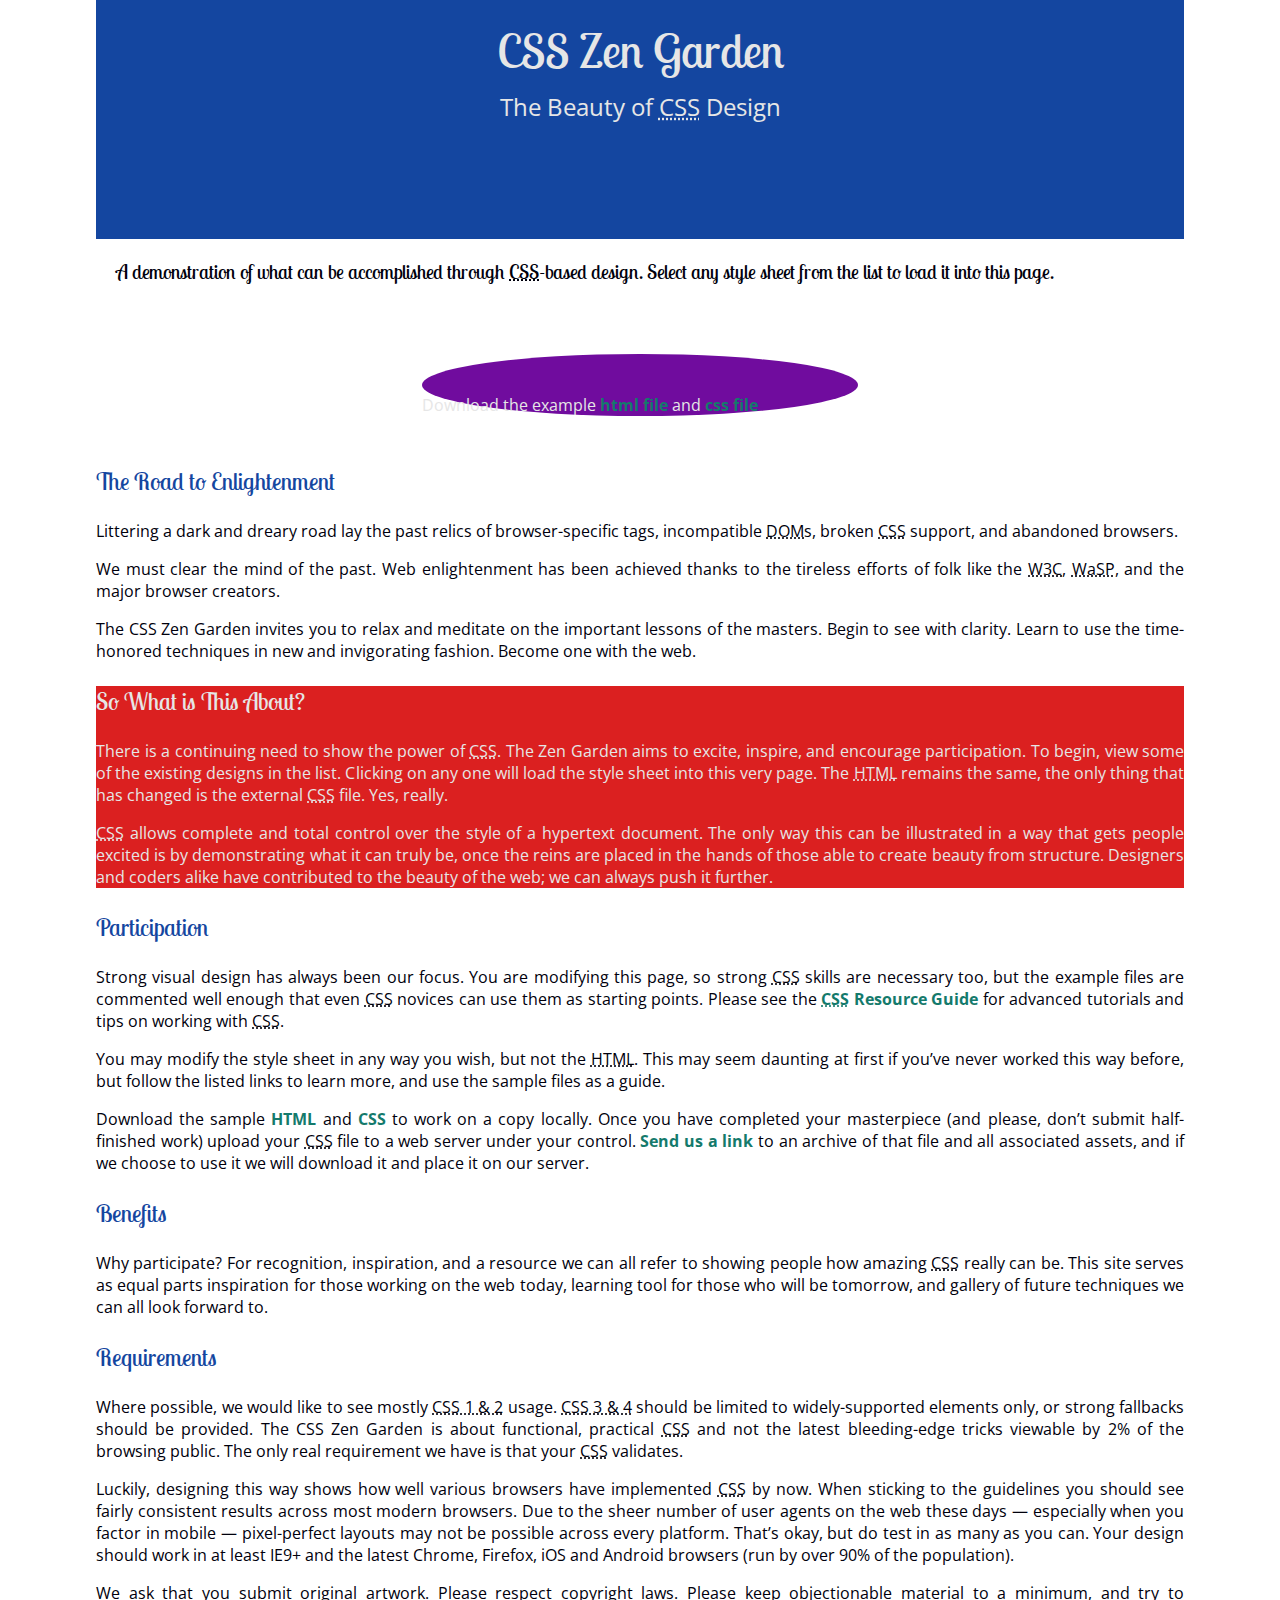
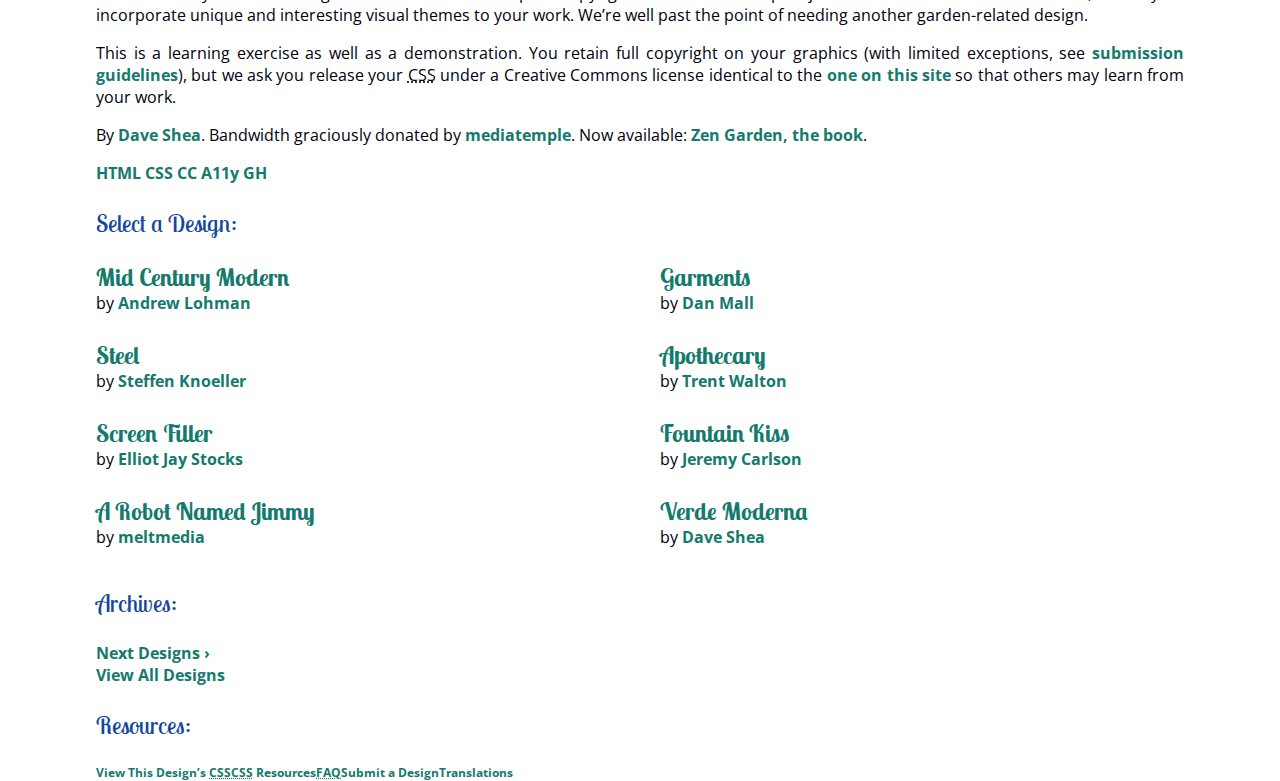
==== zen-garden/index.html @ 54004ca5 "zen garden small layout" ====
<!DOCTYPE html>
<html lang="en">
<head>
	<meta charset="utf-8">
	<title>CSS Zen Garden: The Beauty of CSS Design</title>

	<link rel="stylesheet" media="screen" href="style.css?v=8may2013">
	<link rel="alternate" type="application/rss+xml" title="RSS" href="http://www.csszengarden.com/zengarden.xml">

	<meta name="viewport" content="width=device-width, initial-scale=1.0">
	<meta name="author" content="Dave Shea">
	<meta name="description" content="A demonstration of what can be accomplished visually through CSS-based design.">
	<meta name="robots" content="all">


	<!--[if lt IE 9]>
	<script src="script/html5shiv.js"></script>
	<![endif]-->
</head>

<!--



	View source is a feature, not a bug. Thanks for your curiosity and
	interest in participating!

	Here are the submission guidelines for the new and improved csszengarden.com:

	- CSS3? Of course! Prefix for ALL browsers where necessary.
	- go responsive; test your layout at multiple screen sizes.
	- your browser testing baseline: IE9+, recent Chrome/Firefox/Safari, and iOS/Android
	- Graceful degradation is acceptable, and in fact highly encouraged.
	- use classes for styling. Don't use ids.
	- web fonts are cool, just make sure you have a license to share the files. Hosted 
	  services that are applied via the CSS file (ie. Google Fonts) will work fine, but
	  most that require custom HTML won't. TypeKit is supported, see the readme on this
	  page for usage instructions: https://github.com/mezzoblue/csszengarden.com/

	And a few tips on building your CSS file:

	- use :first-child, :last-child and :nth-child to get at non-classed elements
	- use ::before and ::after to create pseudo-elements for extra styling
	- use multiple background images to apply as many as you need to any element
	- use the Kellum Method for image replacement, if still needed. http://goo.gl/GXxdI
	- don't rely on the extra divs at the bottom. Use ::before and ::after instead.

		
-->

<body id="css-zen-garden">
<div class="page-wrapper">

	<section class="intro" id="zen-intro">
		<header role="banner">
			<h1>CSS Zen Garden</h1>
			<h2>The Beauty of <abbr title="Cascading Style Sheets">CSS</abbr> Design</h2>
		</header>

		<div class="summary" id="zen-summary" role="article">
			<p>A demonstration of what can be accomplished through <abbr title="Cascading Style Sheets">CSS</abbr>-based design. Select any style sheet from the list to load it into this page.</p>
			<p>Download the example <a href="/examples/index" title="This page's source HTML code, not to be modified.">html file</a> and <a href="/examples/style.css" title="This page's sample CSS, the file you may modify.">css file</a></p>
		</div>

		<div class="preamble" id="zen-preamble" role="article">
			<h3>The Road to Enlightenment</h3>
			<p>Littering a dark and dreary road lay the past relics of browser-specific tags, incompatible <abbr title="Document Object Model">DOM</abbr>s, broken <abbr title="Cascading Style Sheets">CSS</abbr> support, and abandoned browsers.</p>
			<p>We must clear the mind of the past. Web enlightenment has been achieved thanks to the tireless efforts of folk like the <abbr title="World Wide Web Consortium">W3C</abbr>, <abbr title="Web Standards Project">WaSP</abbr>, and the major browser creators.</p>
			<p>The CSS Zen Garden invites you to relax and meditate on the important lessons of the masters. Begin to see with clarity. Learn to use the time-honored techniques in new and invigorating fashion. Become one with the web.</p>
		</div>
	</section>

	<div class="main supporting" id="zen-supporting" role="main">
		<div class="explanation" id="zen-explanation" role="article">
			<h3>So What is This About?</h3>
			<p>There is a continuing need to show the power of <abbr title="Cascading Style Sheets">CSS</abbr>. The Zen Garden aims to excite, inspire, and encourage participation. To begin, view some of the existing designs in the list. Clicking on any one will load the style sheet into this very page. The <abbr title="HyperText Markup Language">HTML</abbr> remains the same, the only thing that has changed is the external <abbr title="Cascading Style Sheets">CSS</abbr> file. Yes, really.</p>
			<p><abbr title="Cascading Style Sheets">CSS</abbr> allows complete and total control over the style of a hypertext document. The only way this can be illustrated in a way that gets people excited is by demonstrating what it can truly be, once the reins are placed in the hands of those able to create beauty from structure. Designers and coders alike have contributed to the beauty of the web; we can always push it further.</p>
		</div>

		<div class="participation" id="zen-participation" role="article">
			<h3>Participation</h3>
			<p>Strong visual design has always been our focus. You are modifying this page, so strong <abbr title="Cascading Style Sheets">CSS</abbr> skills are necessary too, but the example files are commented well enough that even <abbr title="Cascading Style Sheets">CSS</abbr> novices can use them as starting points. Please see the <a href="http://www.mezzoblue.com/zengarden/resources/" title="A listing of CSS-related resources"><abbr title="Cascading Style Sheets">CSS</abbr> Resource Guide</a> for advanced tutorials and tips on working with <abbr title="Cascading Style Sheets">CSS</abbr>.</p>
			<p>You may modify the style sheet in any way you wish, but not the <abbr title="HyperText Markup Language">HTML</abbr>. This may seem daunting at first if you&#8217;ve never worked this way before, but follow the listed links to learn more, and use the sample files as a guide.</p>
			<p>Download the sample <a href="/examples/index" title="This page's source HTML code, not to be modified.">HTML</a> and <a href="/examples/style.css" title="This page's sample CSS, the file you may modify.">CSS</a> to work on a copy locally. Once you have completed your masterpiece (and please, don&#8217;t submit half-finished work) upload your <abbr title="Cascading Style Sheets">CSS</abbr> file to a web server under your control. <a href="http://www.mezzoblue.com/zengarden/submit/" title="Use the contact form to send us your CSS file">Send us a link</a> to an archive of that file and all associated assets, and if we choose to use it we will download it and place it on our server.</p>
		</div>

		<div class="benefits" id="zen-benefits" role="article">
			<h3>Benefits</h3>
			<p>Why participate? For recognition, inspiration, and a resource we can all refer to showing people how amazing <abbr title="Cascading Style Sheets">CSS</abbr> really can be. This site serves as equal parts inspiration for those working on the web today, learning tool for those who will be tomorrow, and gallery of future techniques we can all look forward to.</p>
		</div>

		<div class="requirements" id="zen-requirements" role="article">
			<h3>Requirements</h3>
			<p>Where possible, we would like to see mostly <abbr title="Cascading Style Sheets, levels 1 and 2">CSS 1 &amp; 2</abbr> usage. <abbr title="Cascading Style Sheets, levels 3 and 4">CSS 3 &amp; 4</abbr> should be limited to widely-supported elements only, or strong fallbacks should be provided. The CSS Zen Garden is about functional, practical <abbr title="Cascading Style Sheets">CSS</abbr> and not the latest bleeding-edge tricks viewable by 2% of the browsing public. The only real requirement we have is that your <abbr title="Cascading Style Sheets">CSS</abbr> validates.</p>
			<p>Luckily, designing this way shows how well various browsers have implemented <abbr title="Cascading Style Sheets">CSS</abbr> by now. When sticking to the guidelines you should see fairly consistent results across most modern browsers. Due to the sheer number of user agents on the web these days &#8212; especially when you factor in mobile &#8212; pixel-perfect layouts may not be possible across every platform. That&#8217;s okay, but do test in as many as you can. Your design should work in at least IE9+ and the latest Chrome, Firefox, iOS and Android browsers (run by over 90% of the population).</p>
			<p>We ask that you submit original artwork. Please respect copyright laws. Please keep objectionable material to a minimum, and try to incorporate unique and interesting visual themes to your work. We&#8217;re well past the point of needing another garden-related design.</p>
			<p>This is a learning exercise as well as a demonstration. You retain full copyright on your graphics (with limited exceptions, see <a href="http://www.mezzoblue.com/zengarden/submit/guidelines/">submission guidelines</a>), but we ask you release your <abbr title="Cascading Style Sheets">CSS</abbr> under a Creative Commons license identical to the <a href="http://creativecommons.org/licenses/by-nc-sa/3.0/" title="View the Zen Garden's license information.">one on this site</a> so that others may learn from your work.</p>
			<p role="contentinfo">By <a href="http://www.mezzoblue.com/">Dave Shea</a>. Bandwidth graciously donated by <a href="http://www.mediatemple.net/">mediatemple</a>. Now available: <a href="http://www.amazon.com/exec/obidos/ASIN/0321303474/mezzoblue-20/">Zen Garden, the book</a>.</p>
		</div>

		<footer>
			<a href="http://validator.w3.org/check/referer" title="Check the validity of this site&#8217;s HTML" class="zen-validate-html">HTML</a>
			<a href="http://jigsaw.w3.org/css-validator/check/referer" title="Check the validity of this site&#8217;s CSS" class="zen-validate-css">CSS</a>
			<a href="http://creativecommons.org/licenses/by-nc-sa/3.0/" title="View the Creative Commons license of this site: Attribution-NonCommercial-ShareAlike." class="zen-license">CC</a>
			<a href="http://mezzoblue.com/zengarden/faq/#aaa" title="Read about the accessibility of this site" class="zen-accessibility">A11y</a>
			<a href="https://github.com/mezzoblue/csszengarden.com" title="Fork this site on Github" class="zen-github">GH</a>
		</footer>

	</div>


	<aside class="sidebar" role="complementary">
		<div class="wrapper">

			<div class="design-selection" id="design-selection">
				<h3 class="select">Select a Design:</h3>
				<nav role="navigation">
					<ul>
					<li>
						<a href="/221/" class="design-name">Mid Century Modern</a> by						<a href="http://andrewlohman.com/" class="designer-name">Andrew Lohman</a>
					</li>					<li>
						<a href="/220/" class="design-name">Garments</a> by						<a href="http://danielmall.com/" class="designer-name">Dan Mall</a>
					</li>					<li>
						<a href="/219/" class="design-name">Steel</a> by						<a href="http://steffen-knoeller.de" class="designer-name">Steffen Knoeller</a>
					</li>					<li>
						<a href="/218/" class="design-name">Apothecary</a> by						<a href="http://trentwalton.com" class="designer-name">Trent Walton</a>
					</li>					<li>
						<a href="/217/" class="design-name">Screen Filler</a> by						<a href="http://elliotjaystocks.com/" class="designer-name">Elliot Jay Stocks</a>
					</li>					<li>
						<a href="/216/" class="design-name">Fountain Kiss</a> by						<a href="http://jeremycarlson.com" class="designer-name">Jeremy Carlson</a>
					</li>					<li>
						<a href="/215/" class="design-name">A Robot Named Jimmy</a> by						<a href="http://meltmedia.com/" class="designer-name">meltmedia</a>
					</li>					<li>
						<a href="/214/" class="design-name">Verde Moderna</a> by						<a href="http://www.mezzoblue.com/" class="designer-name">Dave Shea</a>
					</li>					</ul>
				</nav>
			</div>

			<div class="design-archives" id="design-archives">
				<h3 class="archives">Archives:</h3>
				<nav role="navigation">
					<ul>
						<li class="next">
							<a href="/214/page1">
								Next Designs <span class="indicator">&rsaquo;</span>
							</a>
						</li>
						<li class="viewall">
							<a href="http://www.mezzoblue.com/zengarden/alldesigns/" title="View every submission to the Zen Garden.">
								View All Designs							</a>
						</li>
					</ul>
				</nav>
			</div>

			<div class="zen-resources" id="zen-resources">
				<h3 class="resources">Resources:</h3>
				<ul>
					<li class="view-css">
						<a href="style.css" title="View the source CSS file of the currently-viewed design.">
							View This Design&#8217;s <abbr title="Cascading Style Sheets">CSS</abbr>						</a>
					</li>
					<li class="css-resources">
						<a href="http://www.mezzoblue.com/zengarden/resources/" title="Links to great sites with information on using CSS.">
							<abbr title="Cascading Style Sheets">CSS</abbr> Resources						</a>
					</li>
					<li class="zen-faq">
						<a href="http://www.mezzoblue.com/zengarden/faq/" title="A list of Frequently Asked Questions about the Zen Garden.">
							<abbr title="Frequently Asked Questions">FAQ</abbr>						</a>
					</li>
					<li class="zen-submit">
						<a href="http://www.mezzoblue.com/zengarden/submit/" title="Send in your own CSS file.">
							Submit a Design						</a>
					</li>
					<li class="zen-translations">
						<a href="http://www.mezzoblue.com/zengarden/translations/" title="View translated versions of this page.">
							Translations						</a>
					</li>
				</ul>
			</div>
		</div>
	</aside>


</div>

<!--

	These superfluous divs/spans were originally provided as catch-alls to add extra imagery.
	These days we have full ::before and ::after support, favour using those instead.
	These only remain for historical design compatibility. They might go away one day.
		
-->
<div class="extra1" role="presentation"></div><div class="extra2" role="presentation"></div><div class="extra3" role="presentation"></div>
<div class="extra4" role="presentation"></div><div class="extra5" role="presentation"></div><div class="extra6" role="presentation"></div>

</body>
</html>
---- zen-garden/style.css ----
@import url("https://fonts.googleapis.com/css?family=Lobster+Two|Open+Sans&display=swap");
/* basic elements */
html {
  margin: 0;
  padding: 0;
}

body {
  font-family: "open Sans", "Arial", sans-serif;
  color: #00000c;
  background: transparent;
  margin: 0 auto;
  padding: 0;
  width: 85%;
}

p {
  margin-top: 0;
  text-align: justify;
}

h3 {
  font: 1.5em "Lobster Two", serif;
  color: #1446a0;
}

a:link {
  font-weight: bold;
  text-decoration: none;
  color: #147a6c;
}

a:visited {
  font-weight: bold;
  text-decoration: none;
  color: #D4CDDC;
}

a:hover, a:focus, a:active {
  text-decoration: underline;
  color: #9685BA;
}

/* specific divs */
header {
  background: #1446a0;
}

header h1 {
  font: 3em "Lobster Two", serif;
  text-align: center;
  color: #e6e6e6ff;
  margin: 0 auto;
  padding: 20px 0 10px 0;
}

header h2 {
  font: 1.5em "open Sans", "Arial", sans-serif;
  color: #e6e6e6ff;
  text-align: center;
  margin: 0 auto;
  height: 6.2em;
}

.summary p:first-child {
  font: 1.25em "Lobster Two", serif;
  padding: 20px;
}

.summary p:nth-child(2) {
  width: 40%;
  background: #700c9e;
  border-radius: 50%;
  color: #e6e6e6ff;
  margin: 50px auto;
  padding: 40px 0 0;
}

.explanation {
  background: #db2020;
  color: #e6e6e6ff;
}
.explanation h3 {
  color: #e6e6e6ff;
}

.sidebar .wrapper {
  font-family: "open Sans", "Arial", sans-serif;
}

.sidebar ul {
  margin: 0;
  padding: 0;
  list-style-type: none;
}

.design-name {
  display: table;
  font-size: 1.5em;
  font-family: "Lobster Two", serif;
}

.designer-name {
  margin: 0 0 1em 0;
  display: inline-block;
}

.zen-resources ul {
  display: flex;
  font-size: 0.75em;
}

@media screen and (min-width: 32em) {
  .design-selection ul {
    display: grid;
    grid-template-columns: 1fr 1fr;
    grid-gap: 10px 40px;
  }
}

/*# sourceMappingURL=style.css.map */
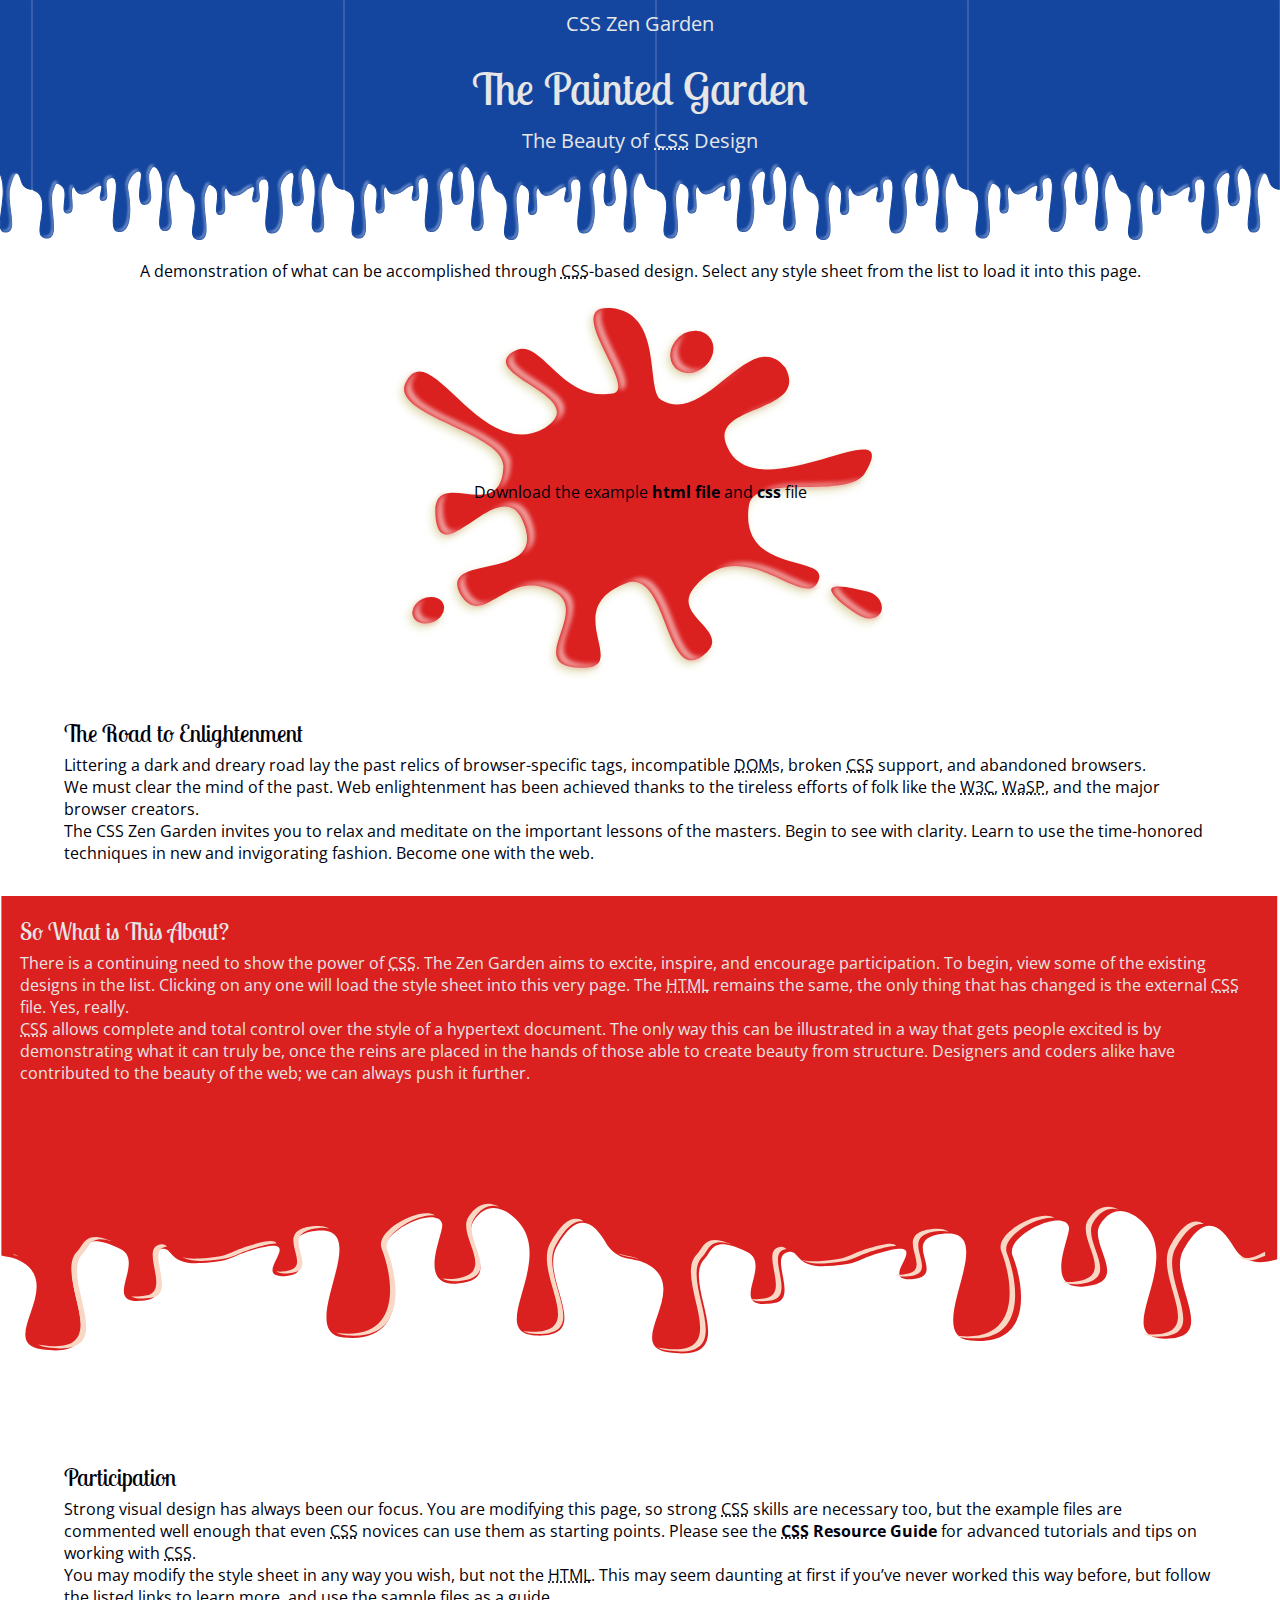
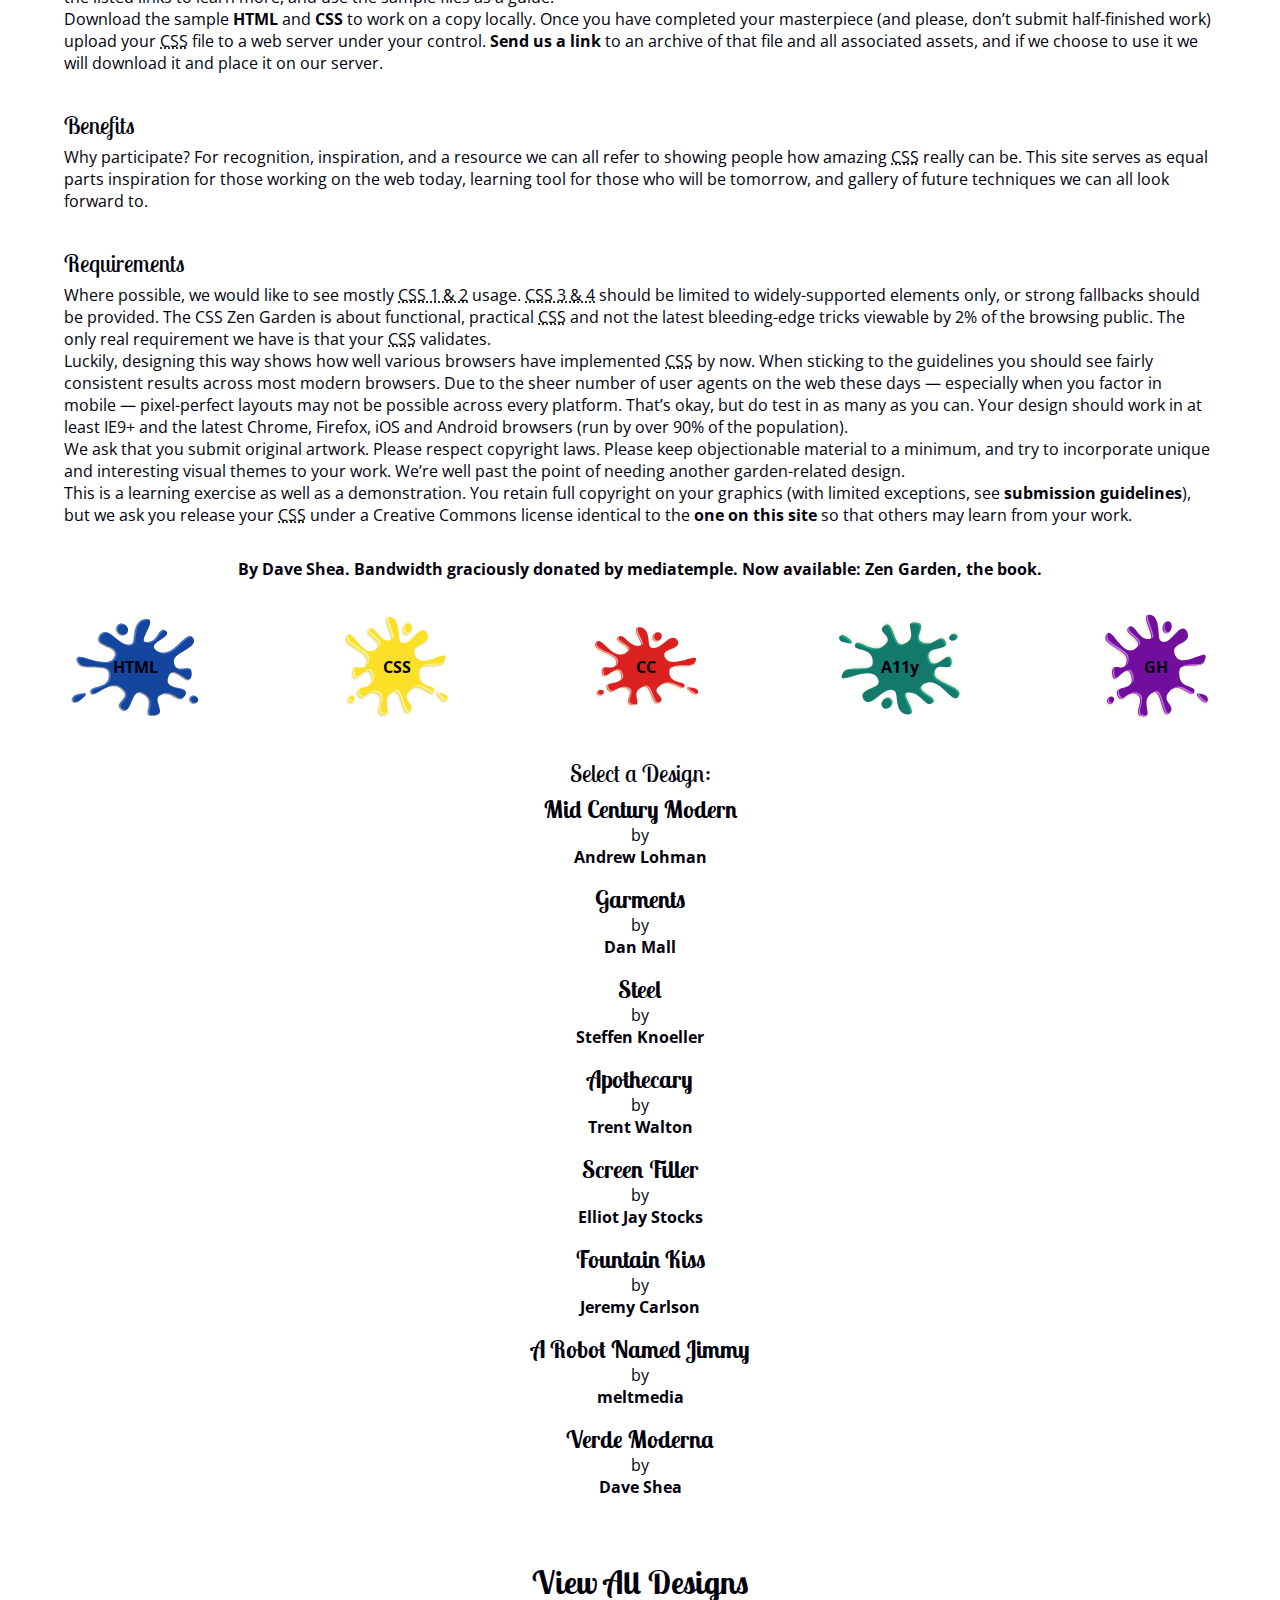
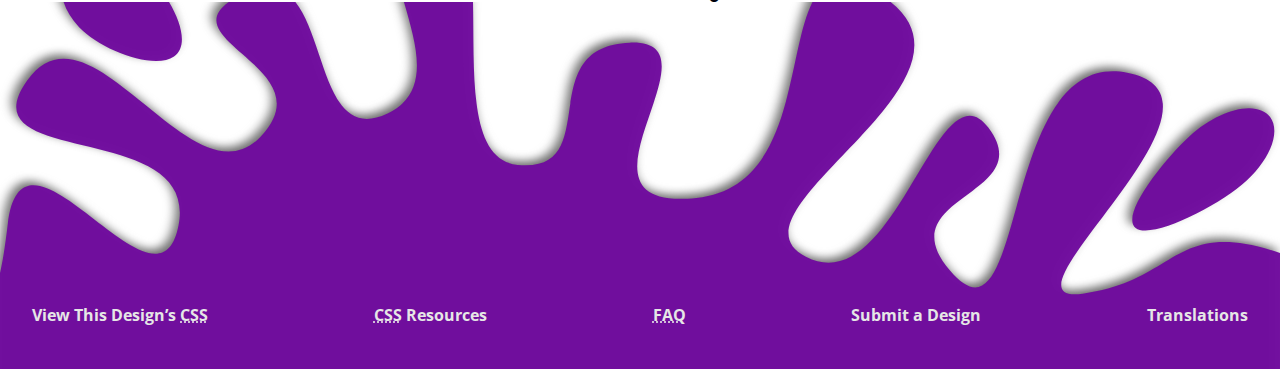
==== commit 485d0de1: "Add files via upload" ====
--- a/zen-garden/index.html
+++ b/zen-garden/index.html
@@ -1,19 +1,20 @@
 <!DOCTYPE html>
 <html lang="en">
+
 <head>
-	<meta charset="utf-8">
-	<title>CSS Zen Garden: The Beauty of CSS Design</title>
-
-	<link rel="stylesheet" media="screen" href="style.css?v=8may2013">
-	<link rel="alternate" type="application/rss+xml" title="RSS" href="http://www.csszengarden.com/zengarden.xml">
-
-	<meta name="viewport" content="width=device-width, initial-scale=1.0">
-	<meta name="author" content="Dave Shea">
-	<meta name="description" content="A demonstration of what can be accomplished visually through CSS-based design.">
-	<meta name="robots" content="all">
-
-
-	<!--[if lt IE 9]>
+    <meta charset="utf-8">
+    <title>CSS Zen Garden: The Beauty of CSS Design</title>
+
+    <link rel="stylesheet" media="screen" href="style.css">
+    <link rel="alternate" type="application/rss+xml" title="RSS" href="http://www.csszengarden.com/zengarden.xml">
+
+    <meta name="viewport" content="width=device-width, initial-scale=1.0">
+    <meta name="author" content="Dave Shea">
+    <meta name="description" content="A demonstration of what can be accomplished visually through CSS-based design.">
+    <meta name="robots" content="all">
+
+
+    <!--[if lt IE 9]>
 	<script src="script/html5shiv.js"></script>
 	<![endif]-->
 </head>
@@ -49,150 +50,162 @@
 -->
 
 <body id="css-zen-garden">
-<div class="page-wrapper">
-
-	<section class="intro" id="zen-intro">
-		<header role="banner">
-			<h1>CSS Zen Garden</h1>
-			<h2>The Beauty of <abbr title="Cascading Style Sheets">CSS</abbr> Design</h2>
-		</header>
-
-		<div class="summary" id="zen-summary" role="article">
-			<p>A demonstration of what can be accomplished through <abbr title="Cascading Style Sheets">CSS</abbr>-based design. Select any style sheet from the list to load it into this page.</p>
-			<p>Download the example <a href="/examples/index" title="This page's source HTML code, not to be modified.">html file</a> and <a href="/examples/style.css" title="This page's sample CSS, the file you may modify.">css file</a></p>
-		</div>
-
-		<div class="preamble" id="zen-preamble" role="article">
-			<h3>The Road to Enlightenment</h3>
-			<p>Littering a dark and dreary road lay the past relics of browser-specific tags, incompatible <abbr title="Document Object Model">DOM</abbr>s, broken <abbr title="Cascading Style Sheets">CSS</abbr> support, and abandoned browsers.</p>
-			<p>We must clear the mind of the past. Web enlightenment has been achieved thanks to the tireless efforts of folk like the <abbr title="World Wide Web Consortium">W3C</abbr>, <abbr title="Web Standards Project">WaSP</abbr>, and the major browser creators.</p>
-			<p>The CSS Zen Garden invites you to relax and meditate on the important lessons of the masters. Begin to see with clarity. Learn to use the time-honored techniques in new and invigorating fashion. Become one with the web.</p>
-		</div>
-	</section>
-
-	<div class="main supporting" id="zen-supporting" role="main">
-		<div class="explanation" id="zen-explanation" role="article">
-			<h3>So What is This About?</h3>
-			<p>There is a continuing need to show the power of <abbr title="Cascading Style Sheets">CSS</abbr>. The Zen Garden aims to excite, inspire, and encourage participation. To begin, view some of the existing designs in the list. Clicking on any one will load the style sheet into this very page. The <abbr title="HyperText Markup Language">HTML</abbr> remains the same, the only thing that has changed is the external <abbr title="Cascading Style Sheets">CSS</abbr> file. Yes, really.</p>
-			<p><abbr title="Cascading Style Sheets">CSS</abbr> allows complete and total control over the style of a hypertext document. The only way this can be illustrated in a way that gets people excited is by demonstrating what it can truly be, once the reins are placed in the hands of those able to create beauty from structure. Designers and coders alike have contributed to the beauty of the web; we can always push it further.</p>
-		</div>
-
-		<div class="participation" id="zen-participation" role="article">
-			<h3>Participation</h3>
-			<p>Strong visual design has always been our focus. You are modifying this page, so strong <abbr title="Cascading Style Sheets">CSS</abbr> skills are necessary too, but the example files are commented well enough that even <abbr title="Cascading Style Sheets">CSS</abbr> novices can use them as starting points. Please see the <a href="http://www.mezzoblue.com/zengarden/resources/" title="A listing of CSS-related resources"><abbr title="Cascading Style Sheets">CSS</abbr> Resource Guide</a> for advanced tutorials and tips on working with <abbr title="Cascading Style Sheets">CSS</abbr>.</p>
-			<p>You may modify the style sheet in any way you wish, but not the <abbr title="HyperText Markup Language">HTML</abbr>. This may seem daunting at first if you&#8217;ve never worked this way before, but follow the listed links to learn more, and use the sample files as a guide.</p>
-			<p>Download the sample <a href="/examples/index" title="This page's source HTML code, not to be modified.">HTML</a> and <a href="/examples/style.css" title="This page's sample CSS, the file you may modify.">CSS</a> to work on a copy locally. Once you have completed your masterpiece (and please, don&#8217;t submit half-finished work) upload your <abbr title="Cascading Style Sheets">CSS</abbr> file to a web server under your control. <a href="http://www.mezzoblue.com/zengarden/submit/" title="Use the contact form to send us your CSS file">Send us a link</a> to an archive of that file and all associated assets, and if we choose to use it we will download it and place it on our server.</p>
-		</div>
-
-		<div class="benefits" id="zen-benefits" role="article">
-			<h3>Benefits</h3>
-			<p>Why participate? For recognition, inspiration, and a resource we can all refer to showing people how amazing <abbr title="Cascading Style Sheets">CSS</abbr> really can be. This site serves as equal parts inspiration for those working on the web today, learning tool for those who will be tomorrow, and gallery of future techniques we can all look forward to.</p>
-		</div>
-
-		<div class="requirements" id="zen-requirements" role="article">
-			<h3>Requirements</h3>
-			<p>Where possible, we would like to see mostly <abbr title="Cascading Style Sheets, levels 1 and 2">CSS 1 &amp; 2</abbr> usage. <abbr title="Cascading Style Sheets, levels 3 and 4">CSS 3 &amp; 4</abbr> should be limited to widely-supported elements only, or strong fallbacks should be provided. The CSS Zen Garden is about functional, practical <abbr title="Cascading Style Sheets">CSS</abbr> and not the latest bleeding-edge tricks viewable by 2% of the browsing public. The only real requirement we have is that your <abbr title="Cascading Style Sheets">CSS</abbr> validates.</p>
-			<p>Luckily, designing this way shows how well various browsers have implemented <abbr title="Cascading Style Sheets">CSS</abbr> by now. When sticking to the guidelines you should see fairly consistent results across most modern browsers. Due to the sheer number of user agents on the web these days &#8212; especially when you factor in mobile &#8212; pixel-perfect layouts may not be possible across every platform. That&#8217;s okay, but do test in as many as you can. Your design should work in at least IE9+ and the latest Chrome, Firefox, iOS and Android browsers (run by over 90% of the population).</p>
-			<p>We ask that you submit original artwork. Please respect copyright laws. Please keep objectionable material to a minimum, and try to incorporate unique and interesting visual themes to your work. We&#8217;re well past the point of needing another garden-related design.</p>
-			<p>This is a learning exercise as well as a demonstration. You retain full copyright on your graphics (with limited exceptions, see <a href="http://www.mezzoblue.com/zengarden/submit/guidelines/">submission guidelines</a>), but we ask you release your <abbr title="Cascading Style Sheets">CSS</abbr> under a Creative Commons license identical to the <a href="http://creativecommons.org/licenses/by-nc-sa/3.0/" title="View the Zen Garden's license information.">one on this site</a> so that others may learn from your work.</p>
-			<p role="contentinfo">By <a href="http://www.mezzoblue.com/">Dave Shea</a>. Bandwidth graciously donated by <a href="http://www.mediatemple.net/">mediatemple</a>. Now available: <a href="http://www.amazon.com/exec/obidos/ASIN/0321303474/mezzoblue-20/">Zen Garden, the book</a>.</p>
-		</div>
-
-		<footer>
-			<a href="http://validator.w3.org/check/referer" title="Check the validity of this site&#8217;s HTML" class="zen-validate-html">HTML</a>
-			<a href="http://jigsaw.w3.org/css-validator/check/referer" title="Check the validity of this site&#8217;s CSS" class="zen-validate-css">CSS</a>
-			<a href="http://creativecommons.org/licenses/by-nc-sa/3.0/" title="View the Creative Commons license of this site: Attribution-NonCommercial-ShareAlike." class="zen-license">CC</a>
-			<a href="http://mezzoblue.com/zengarden/faq/#aaa" title="Read about the accessibility of this site" class="zen-accessibility">A11y</a>
-			<a href="https://github.com/mezzoblue/csszengarden.com" title="Fork this site on Github" class="zen-github">GH</a>
-		</footer>
-
-	</div>
-
-
-	<aside class="sidebar" role="complementary">
-		<div class="wrapper">
-
-			<div class="design-selection" id="design-selection">
-				<h3 class="select">Select a Design:</h3>
-				<nav role="navigation">
-					<ul>
-					<li>
-						<a href="/221/" class="design-name">Mid Century Modern</a> by						<a href="http://andrewlohman.com/" class="designer-name">Andrew Lohman</a>
-					</li>					<li>
-						<a href="/220/" class="design-name">Garments</a> by						<a href="http://danielmall.com/" class="designer-name">Dan Mall</a>
-					</li>					<li>
-						<a href="/219/" class="design-name">Steel</a> by						<a href="http://steffen-knoeller.de" class="designer-name">Steffen Knoeller</a>
-					</li>					<li>
-						<a href="/218/" class="design-name">Apothecary</a> by						<a href="http://trentwalton.com" class="designer-name">Trent Walton</a>
-					</li>					<li>
-						<a href="/217/" class="design-name">Screen Filler</a> by						<a href="http://elliotjaystocks.com/" class="designer-name">Elliot Jay Stocks</a>
-					</li>					<li>
-						<a href="/216/" class="design-name">Fountain Kiss</a> by						<a href="http://jeremycarlson.com" class="designer-name">Jeremy Carlson</a>
-					</li>					<li>
-						<a href="/215/" class="design-name">A Robot Named Jimmy</a> by						<a href="http://meltmedia.com/" class="designer-name">meltmedia</a>
-					</li>					<li>
-						<a href="/214/" class="design-name">Verde Moderna</a> by						<a href="http://www.mezzoblue.com/" class="designer-name">Dave Shea</a>
-					</li>					</ul>
-				</nav>
-			</div>
-
-			<div class="design-archives" id="design-archives">
-				<h3 class="archives">Archives:</h3>
-				<nav role="navigation">
-					<ul>
-						<li class="next">
-							<a href="/214/page1">
-								Next Designs <span class="indicator">&rsaquo;</span>
-							</a>
-						</li>
-						<li class="viewall">
-							<a href="http://www.mezzoblue.com/zengarden/alldesigns/" title="View every submission to the Zen Garden.">
-								View All Designs							</a>
-						</li>
-					</ul>
-				</nav>
-			</div>
-
-			<div class="zen-resources" id="zen-resources">
-				<h3 class="resources">Resources:</h3>
-				<ul>
-					<li class="view-css">
-						<a href="style.css" title="View the source CSS file of the currently-viewed design.">
-							View This Design&#8217;s <abbr title="Cascading Style Sheets">CSS</abbr>						</a>
-					</li>
-					<li class="css-resources">
-						<a href="http://www.mezzoblue.com/zengarden/resources/" title="Links to great sites with information on using CSS.">
-							<abbr title="Cascading Style Sheets">CSS</abbr> Resources						</a>
-					</li>
-					<li class="zen-faq">
-						<a href="http://www.mezzoblue.com/zengarden/faq/" title="A list of Frequently Asked Questions about the Zen Garden.">
-							<abbr title="Frequently Asked Questions">FAQ</abbr>						</a>
-					</li>
-					<li class="zen-submit">
-						<a href="http://www.mezzoblue.com/zengarden/submit/" title="Send in your own CSS file.">
-							Submit a Design						</a>
-					</li>
-					<li class="zen-translations">
-						<a href="http://www.mezzoblue.com/zengarden/translations/" title="View translated versions of this page.">
-							Translations						</a>
-					</li>
-				</ul>
-			</div>
-		</div>
-	</aside>
-
-
-</div>
-
-<!--
+    <div class="page-wrapper">
+
+        <section class="intro" id="zen-intro">
+            <header role="banner">
+                <h1>CSS Zen Garden</h1>
+                <h2>The Beauty of <abbr title="Cascading Style Sheets">CSS</abbr> Design</h2>
+            </header>
+
+            <div class="summary" id="zen-summary" role="article">
+                <p>A demonstration of what can be accomplished through <abbr title="Cascading Style Sheets">CSS</abbr>-based design. Select any style sheet from the list to load it into this page.</p>
+                <p class="download">Download the example <a href="/examples/index" title="This page's source HTML code, not to be modified.">&nbsp;html file&nbsp;</a>and&nbsp;<a href="/examples/style.css" title="This page's sample CSS, the file you may modify.">css</a>&nbsp;file</p>
+            </div>
+
+            <div class="preamble" id="zen-preamble" role="article">
+                <h3>The Road to Enlightenment</h3>
+                <p>Littering a dark and dreary road lay the past relics of browser-specific tags, incompatible <abbr title="Document Object Model">DOM</abbr>s, broken <abbr title="Cascading Style Sheets">CSS</abbr> support, and abandoned browsers.</p>
+                <p>We must clear the mind of the past. Web enlightenment has been achieved thanks to the tireless efforts of folk like the <abbr title="World Wide Web Consortium">W3C</abbr>, <abbr title="Web Standards Project">WaSP</abbr>, and the major browser creators.</p>
+                <p>The CSS Zen Garden invites you to relax and meditate on the important lessons of the masters. Begin to see with clarity. Learn to use the time-honored techniques in new and invigorating fashion. Become one with the web.</p>
+            </div>
+        </section>
+
+        <div class="main supporting" id="zen-supporting" role="main">
+            <div class="explanation" id="zen-explanation" role="article">
+                <h3>So What is This About?</h3>
+                <p>There is a continuing need to show the power of <abbr title="Cascading Style Sheets">CSS</abbr>. The Zen Garden aims to excite, inspire, and encourage participation. To begin, view some of the existing designs in the list. Clicking on any one will load the style sheet into this very page. The <abbr title="HyperText Markup Language">HTML</abbr> remains the same, the only thing that has changed is the external <abbr title="Cascading Style Sheets">CSS</abbr> file. Yes, really.</p>
+                <p><abbr title="Cascading Style Sheets">CSS</abbr> allows complete and total control over the style of a hypertext document. The only way this can be illustrated in a way that gets people excited is by demonstrating what it can truly be, once the reins are placed in the hands of those able to create beauty from structure. Designers and coders alike have contributed to the beauty of the web; we can always push it further.</p>
+            </div>
+
+            <div class="participation" id="zen-participation" role="article">
+                <h3>Participation</h3>
+                <p>Strong visual design has always been our focus. You are modifying this page, so strong <abbr title="Cascading Style Sheets">CSS</abbr> skills are necessary too, but the example files are commented well enough that even <abbr title="Cascading Style Sheets">CSS</abbr> novices can use them as starting points. Please see the <a href="http://www.mezzoblue.com/zengarden/resources/" title="A listing of CSS-related resources"><abbr title="Cascading Style Sheets">CSS</abbr> Resource Guide</a> for advanced tutorials and tips on working with <abbr title="Cascading Style Sheets">CSS</abbr>.</p>
+                <p>You may modify the style sheet in any way you wish, but not the <abbr title="HyperText Markup Language">HTML</abbr>. This may seem daunting at first if you&#8217;ve never worked this way before, but follow the listed links to learn more, and use the sample files as a guide.</p>
+                <p>Download the sample <a href="/examples/index" title="This page's source HTML code, not to be modified.">HTML</a> and <a href="/examples/style.css" title="This page's sample CSS, the file you may modify.">CSS</a> to work on a copy locally. Once you have completed your masterpiece (and please, don&#8217;t submit half-finished work) upload your <abbr title="Cascading Style Sheets">CSS</abbr> file to a web server under your control. <a href="http://www.mezzoblue.com/zengarden/submit/" title="Use the contact form to send us your CSS file">Send us a link</a> to an archive of that file and all associated assets, and if we choose to use it we will download it and place it on our server.</p>
+            </div>
+
+            <div class="benefits" id="zen-benefits" role="article">
+                <h3>Benefits</h3>
+                <p>Why participate? For recognition, inspiration, and a resource we can all refer to showing people how amazing <abbr title="Cascading Style Sheets">CSS</abbr> really can be. This site serves as equal parts inspiration for those working on the web today, learning tool for those who will be tomorrow, and gallery of future techniques we can all look forward to.</p>
+            </div>
+
+            <div class="requirements" id="zen-requirements" role="article">
+                <h3>Requirements</h3>
+                <p>Where possible, we would like to see mostly <abbr title="Cascading Style Sheets, levels 1 and 2">CSS 1 &amp; 2</abbr> usage. <abbr title="Cascading Style Sheets, levels 3 and 4">CSS 3 &amp; 4</abbr> should be limited to widely-supported elements only, or strong fallbacks should be provided. The CSS Zen Garden is about functional, practical <abbr title="Cascading Style Sheets">CSS</abbr> and not the latest bleeding-edge tricks viewable by 2% of the browsing public. The only real requirement we have is that your <abbr title="Cascading Style Sheets">CSS</abbr> validates.</p>
+                <p>Luckily, designing this way shows how well various browsers have implemented <abbr title="Cascading Style Sheets">CSS</abbr> by now. When sticking to the guidelines you should see fairly consistent results across most modern browsers. Due to the sheer number of user agents on the web these days &#8212; especially when you factor in mobile &#8212; pixel-perfect layouts may not be possible across every platform. That&#8217;s okay, but do test in as many as you can. Your design should work in at least IE9+ and the latest Chrome, Firefox, iOS and Android browsers (run by over 90% of the population).</p>
+                <p>We ask that you submit original artwork. Please respect copyright laws. Please keep objectionable material to a minimum, and try to incorporate unique and interesting visual themes to your work. We&#8217;re well past the point of needing another garden-related design.</p>
+                <p>This is a learning exercise as well as a demonstration. You retain full copyright on your graphics (with limited exceptions, see <a href="http://www.mezzoblue.com/zengarden/submit/guidelines/">submission guidelines</a>), but we ask you release your <abbr title="Cascading Style Sheets">CSS</abbr> under a Creative Commons license identical to the <a href="http://creativecommons.org/licenses/by-nc-sa/3.0/" title="View the Zen Garden's license information.">one on this site</a> so that others may learn from your work.</p>
+                <p role="contentinfo">By <a href="http://www.mezzoblue.com/">Dave Shea</a>. Bandwidth graciously donated by <a href="http://www.mediatemple.net/">mediatemple</a>. Now available: <a href="http://www.amazon.com/exec/obidos/ASIN/0321303474/mezzoblue-20/">Zen Garden, the book</a>.</p>
+            </div>
+
+            <footer>
+                <a href="http://validator.w3.org/check/referer" title="Check the validity of this site&#8217;s HTML" class="zen-validate-html">HTML</a>
+                <a href="http://jigsaw.w3.org/css-validator/check/referer" title="Check the validity of this site&#8217;s CSS" class="zen-validate-css">CSS</a>
+                <a href="http://creativecommons.org/licenses/by-nc-sa/3.0/" title="View the Creative Commons license of this site: Attribution-NonCommercial-ShareAlike." class="zen-license">CC</a>
+                <a href="http://mezzoblue.com/zengarden/faq/#aaa" title="Read about the accessibility of this site" class="zen-accessibility">A11y</a>
+                <a href="https://github.com/mezzoblue/csszengarden.com" title="Fork this site on Github" class="zen-github">GH</a>
+            </footer>
+
+        </div>
+
+
+        <aside class="sidebar" role="complementary">
+            <div class="wrapper">
+
+                <div class="design-selection" id="design-selection">
+                    <h3 class="select">Select a Design:</h3>
+                    <nav role="navigation">
+                        <ul>
+                            <li>
+                                <a href="/221/" class="design-name">Mid Century Modern</a> by <a href="http://andrewlohman.com/" class="designer-name">Andrew Lohman</a>
+                            </li>
+                            <li>
+                                <a href="/220/" class="design-name">Garments</a> by <a href="http://danielmall.com/" class="designer-name">Dan Mall</a>
+                            </li>
+                            <li>
+                                <a href="/219/" class="design-name">Steel</a> by <a href="http://steffen-knoeller.de" class="designer-name">Steffen Knoeller</a>
+                            </li>
+                            <li>
+                                <a href="/218/" class="design-name">Apothecary</a> by <a href="http://trentwalton.com" class="designer-name">Trent Walton</a>
+                            </li>
+                            <li>
+                                <a href="/217/" class="design-name">Screen Filler</a> by <a href="http://elliotjaystocks.com/" class="designer-name">Elliot Jay Stocks</a>
+                            </li>
+                            <li>
+                                <a href="/216/" class="design-name">Fountain Kiss</a> by <a href="http://jeremycarlson.com" class="designer-name">Jeremy Carlson</a>
+                            </li>
+                            <li>
+                                <a href="/215/" class="design-name">A Robot Named Jimmy</a> by <a href="http://meltmedia.com/" class="designer-name">meltmedia</a>
+                            </li>
+                            <li>
+                                <a href="/214/" class="design-name">Verde Moderna</a> by <a href="http://www.mezzoblue.com/" class="designer-name">Dave Shea</a>
+                            </li>
+                        </ul>
+                    </nav>
+                </div>
+            </div>
+        </aside>
+
+        <div class="design-archives" id="design-archives">
+            <h3 class="archives">Archives:</h3>
+            <nav role="navigation">
+                <ul>
+                    <li class="next">
+                        <a href="/214/page1">
+                            Next Designs <span class="indicator">&rsaquo;</span>
+                        </a>
+                    </li>
+                    <li class="viewall">
+                        <a href="http://www.mezzoblue.com/zengarden/alldesigns/" title="View every submission to the Zen Garden.">
+                            View All Designs </a>
+                    </li>
+                </ul>
+            </nav>
+        </div>
+
+
+        <div class="zen-resources" id="zen-resources">
+            <h3 class="resources">Resources:</h3>
+            <ul>
+                <li class="view-css">
+                    <a href="style.css" title="View the source CSS file of the currently-viewed design.">
+                        View This Design&#8217;s <abbr title="Cascading Style Sheets">CSS</abbr> </a>
+                </li>
+                <li class="css-resources">
+                    <a href="http://www.mezzoblue.com/zengarden/resources/" title="Links to great sites with information on using CSS.">
+                        <abbr title="Cascading Style Sheets">CSS</abbr> Resources </a>
+                </li>
+                <li class="zen-faq">
+                    <a href="http://www.mezzoblue.com/zengarden/faq/" title="A list of Frequently Asked Questions about the Zen Garden.">
+                        <abbr title="Frequently Asked Questions">FAQ</abbr> </a>
+                </li>
+                <li class="zen-submit">
+                    <a href="http://www.mezzoblue.com/zengarden/submit/" title="Send in your own CSS file.">
+                        Submit a Design </a>
+                </li>
+                <li class="zen-translations">
+                    <a href="http://www.mezzoblue.com/zengarden/translations/" title="View translated versions of this page.">
+                        Translations </a>
+                </li>
+            </ul>
+        </div>
+    </div>
+
+    <!--
 
 	These superfluous divs/spans were originally provided as catch-alls to add extra imagery.
 	These days we have full ::before and ::after support, favour using those instead.
 	These only remain for historical design compatibility. They might go away one day.
 		
 -->
-<div class="extra1" role="presentation"></div><div class="extra2" role="presentation"></div><div class="extra3" role="presentation"></div>
-<div class="extra4" role="presentation"></div><div class="extra5" role="presentation"></div><div class="extra6" role="presentation"></div>
+    <div class="extra1" role="presentation"></div>
+    <div class="extra2" role="presentation"></div>
+    <div class="extra3" role="presentation"></div>
+    <div class="extra4" role="presentation"></div>
+    <div class="extra5" role="presentation"></div>
+    <div class="extra6" role="presentation"></div>
 
 </body>
-</html>+
+</html>
--- a/zen-garden/style.css
+++ b/zen-garden/style.css
@@ -1,86 +1,155 @@
 @import url("https://fonts.googleapis.com/css?family=Lobster+Two|Open+Sans&display=swap");
-/* basic elements */
-html {
+* {
   margin: 0;
   padding: 0;
-}
-
+  list-style-type: none;
+}
+
+/* basic elements */
 body {
   font-family: "open Sans", "Arial", sans-serif;
   color: #00000c;
-  background: transparent;
-  margin: 0 auto;
-  padding: 0;
-  width: 85%;
+  width: 100%;
 }
 
 p {
   margin-top: 0;
-  text-align: justify;
+  text-align: left;
 }
 
 h3 {
   font: 1.5em "Lobster Two", serif;
-  color: #1446a0;
+  color: #00000c;
+  padding: 1.5em 0 0.25em 0;
 }
 
 a:link {
   font-weight: bold;
   text-decoration: none;
-  color: #147a6c;
+  color: #00000c;
 }
 
 a:visited {
   font-weight: bold;
   text-decoration: none;
-  color: #D4CDDC;
-}
-
-a:hover, a:focus, a:active {
+  color: #147a6c;
+}
+
+a:hover,
+a:focus,
+a:active {
   text-decoration: underline;
   color: #9685BA;
 }
 
 /* specific divs */
+.page-wrapper {
+  margin: 0 auto;
+  display: flex;
+  flex-flow: column;
+}
+
 header {
-  background: #1446a0;
-}
-
+  margin: 0 auto;
+  background: #fff url(drips.svg) repeat-x 100%;
+  background-size: contain;
+  height: 15em;
+  text-align: center;
+}
 header h1 {
-  font: 3em "Lobster Two", serif;
-  text-align: center;
-  color: #e6e6e6ff;
-  margin: 0 auto;
-  padding: 20px 0 10px 0;
-}
-
+  padding-top: 0.5em;
+  font: 1.25em "open Sans", "Arial", sans-serif;
+  color: #e6e6e6ff;
+}
+header h1::after {
+  display: block;
+  padding-top: 0.5em;
+  font: 2.25em "Lobster Two", serif;
+  color: #e6e6e6ff;
+  content: "The Painted Garden";
+}
 header h2 {
-  font: 1.5em "open Sans", "Arial", sans-serif;
-  color: #e6e6e6ff;
-  text-align: center;
-  margin: 0 auto;
-  height: 6.2em;
+  padding-top: 0.5em;
+  font: 1.25em "open Sans", "Arial", sans-serif;
+  color: #e6e6e6ff;
+}
+
+.preamble,
+.participation,
+.benefits,
+.requirements {
+  width: 90%;
+  margin: 0 auto;
 }
 
 .summary p:first-child {
-  font: 1.25em "Lobster Two", serif;
+  font: 1em "open Sans", "Arial", sans-serif;
   padding: 20px;
+  text-align: center;
 }
 
 .summary p:nth-child(2) {
   width: 40%;
-  background: #700c9e;
-  border-radius: 50%;
-  color: #e6e6e6ff;
-  margin: 50px auto;
-  padding: 40px 0 0;
+  margin: 0 auto;
+  background: #fff url(splat.svg) no-repeat center;
+  background-size: contain;
+  padding: 90px;
+  text-align: center;
 }
 
 .explanation {
-  background: #db2020;
-  color: #e6e6e6ff;
+  background: url(red-drips.svg) no-repeat center;
+  background-size: cover;
+  padding: 20px 20px 90px;
+  color: #e6e6e6ff;
+  margin-top: 2em;
+  height: 420px;
 }
 .explanation h3 {
+  padding: 0 0 0.25em 0;
+  color: #e6e6e6ff;
+}
+
+.requirements p:last-child {
+  font-weight: bold;
+  text-align: center;
+  padding: 2em;
+}
+
+footer {
+  display: flex;
+  flex-flow: row;
+  justify-content: space-around;
+  font-size: 0.5em;
+}
+footer .zen-validate-html {
+  background: url(blue-splat.svg) no-repeat center;
+  padding: 2.75em;
+  background-size: contain;
+  color: #e6e6e6ff;
+}
+footer .zen-validate-css {
+  background: url(yellow-splat.svg) no-repeat center;
+  padding: 2.75em;
+  background-size: contain;
+  color: #e6e6e6ff;
+}
+footer .zen-license {
+  background: url(splat.svg) no-repeat center;
+  padding: 2.75em;
+  background-size: contain;
+  color: #e6e6e6ff;
+}
+footer .zen-accessibility {
+  background: url(green-splat.svg) no-repeat center;
+  padding: 2.75em;
+  background-size: contain;
+  color: #e6e6e6ff;
+}
+footer .zen-github {
+  background: url(purple-splat.svg) no-repeat center;
+  padding: 2.75em;
+  background-size: contain;
   color: #e6e6e6ff;
 }
 
@@ -88,34 +157,113 @@
   font-family: "open Sans", "Arial", sans-serif;
 }
 
-.sidebar ul {
-  margin: 0;
-  padding: 0;
-  list-style-type: none;
+.design-selection {
+  text-align: center;
 }
 
 .design-name {
-  display: table;
-  font-size: 1.5em;
-  font-family: "Lobster Two", serif;
+  display: block;
+  font: 1.5em "Lobster Two", serif;
 }
 
 .designer-name {
   margin: 0 0 1em 0;
-  display: inline-block;
-}
-
+  display: block;
+}
+
+.zen-resources {
+  background: #fff url(purple-arch-splat.svg) no-repeat center;
+  background-size: cover;
+  padding: 6em 0 1em 0;
+  margin: 0;
+  text-align: center;
+}
 .zen-resources ul {
+  margin: 2em 0;
+  padding: 1em 2em;
   display: flex;
-  font-size: 0.75em;
-}
-
-@media screen and (min-width: 32em) {
-  .design-selection ul {
-    display: grid;
-    grid-template-columns: 1fr 1fr;
-    grid-gap: 10px 40px;
-  }
+  flex-flow: row;
+  justify-content: space-between;
+  font-size: 0.5em;
+}
+.zen-resources li {
+  padding-top: 1.5em;
+}
+.zen-resources li a {
+  color: #e6e6e6ff;
+}
+.zen-resources h3 {
+  display: none;
+}
+
+.design-archives h3,
+.design-archives ul li:first-child {
+  display: none;
+}
+
+.design-archives ul li:last-child {
+  font: 2em "Lobster Two", serif;
+  color: #00000c;
+  text-align: center;
+  margin-top: 1.5em;
+}
+
+@media screen and (min-width: 667px) {
+  .summary p:nth-child(2) {
+    display: flex;
+    justify-content: center;
+    align-items: center;
+    height: 200px;
+    width: 50%;
+  }
+
+  .explanation {
+    background: url(red-drips-medium.svg) no-repeat center;
+    background-size: cover;
+    height: 340px;
+  }
+
+  footer {
+    font-size: 16px;
+  }
+  footer .zen-validate-html {
+    color: #00000c;
+  }
+  footer .zen-validate-css {
+    color: #00000c;
+  }
+  footer .zen-license {
+    color: #00000c;
+  }
+  footer .zen-accessibility {
+    color: #00000c;
+  }
+  footer .zen-github {
+    color: #00000c;
+  }
+
+  .zen-resources {
+    background: url(purple-arch-splat.svg) no-repeat center;
+    background-size: cover;
+    height: 255px;
+  }
+  .zen-resources ul {
+    padding-top: 150px;
+    font-size: 16px;
+  }
+}
+@media screen and (min-width: 1024px) {
+  .explanation {
+    background: url(red-drips-large.svg) no-repeat center;
+    background-size: cover;
+    height: 420px;
+  }
+}
+.sidebar {
+  display: grid;
+  width: 250px;
+  margin: 0 auto;
+  grid-template-columns: 1fr;
 }
 
 /*# sourceMappingURL=style.css.map */
